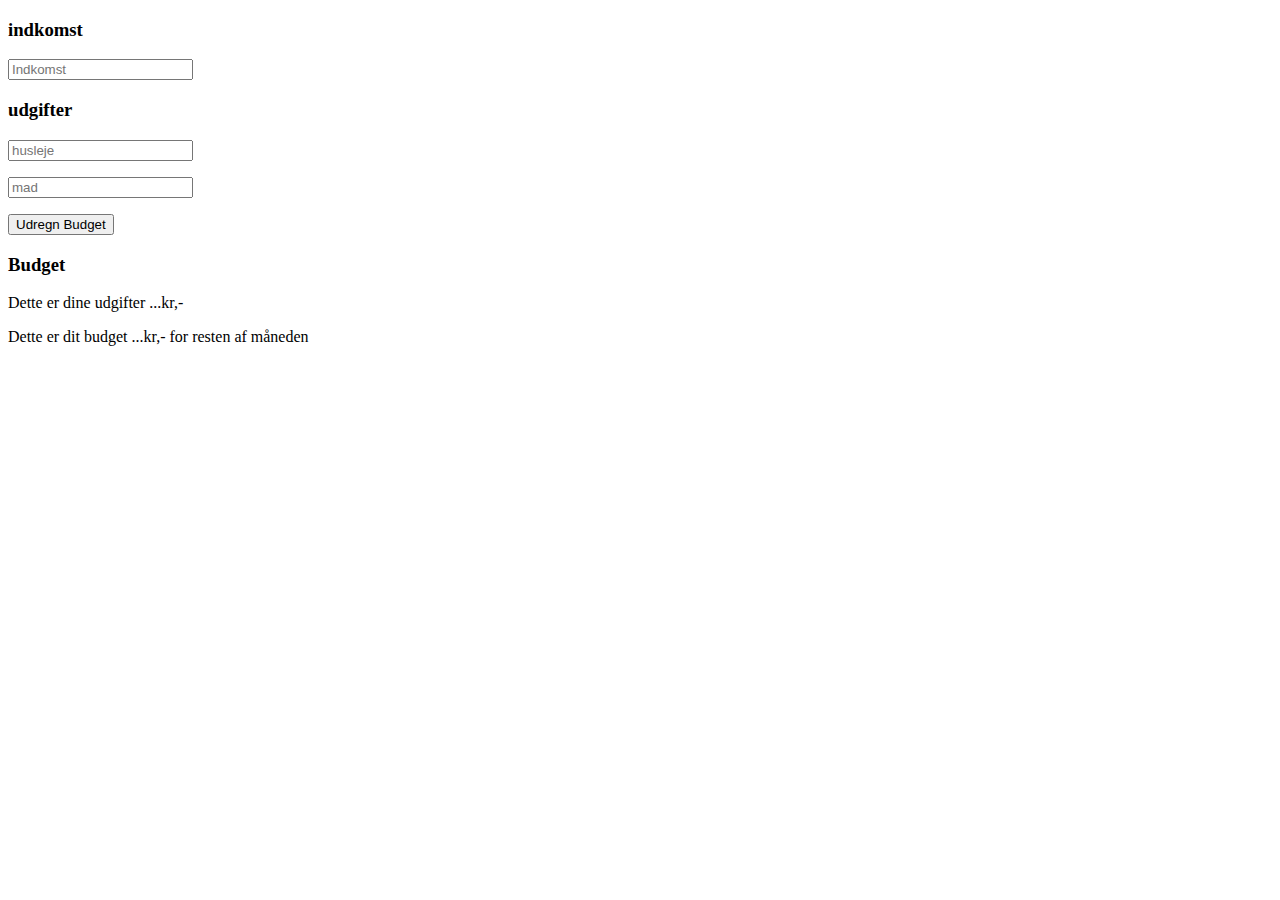
==== index.html @ 0ea12f07 "hurtig test af budget app" ====
<!DOCTYPE html>
<html lang="en">
<head>
    <meta charset="UTF-8">
    <meta http-equiv="X-UA-Compatible" content="IE=edge">
    <meta name="viewport" content="width=device-width, initial-scale=1.0">
    <script src="javascript.js"></script>
    <title>Budget</title>
</head>
<body>
    <h3>indkomst</h3>
    <input type="text" name="indkomst" id="indkomst" placeholder="Indkomst"></p>
    <h3>udgifter</h3>
    <input type="text" name="husleje" id="husleje" placeholder="husleje"></p>
    <input type="text" name="mad" id="mad" placeholder="mad"></p>
    
    <button onclick="add()">Udregn Budget</button>
    
    <h3>Budget</h3>
    <p>Dette er dine udgifter <span id="udgifter">...</span>kr,-</p>
    <p>Dette er dit budget <span id="Budget">...</span>kr,- for resten af måneden</p>
    
</body>
</html>
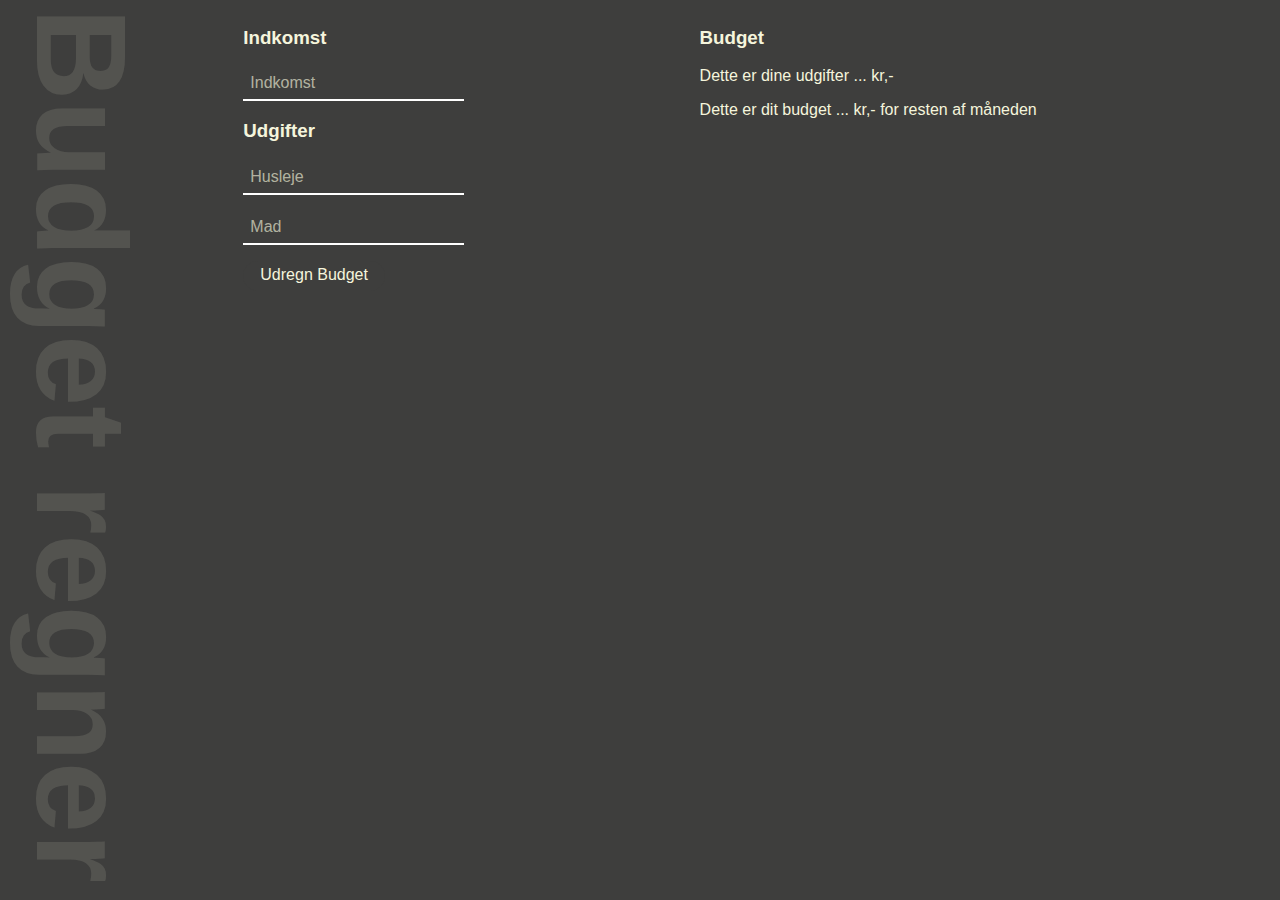
==== commit 54630fb0: "styling" ====
--- a/index.html
+++ b/index.html
@@ -5,20 +5,29 @@
     <meta http-equiv="X-UA-Compatible" content="IE=edge">
     <meta name="viewport" content="width=device-width, initial-scale=1.0">
     <script src="javascript.js"></script>
+    <link rel="stylesheet" href="/style.css">
     <title>Budget</title>
 </head>
 <body>
-    <h3>indkomst</h3>
-    <input type="text" name="indkomst" id="indkomst" placeholder="Indkomst"></p>
-    <h3>udgifter</h3>
-    <input type="text" name="husleje" id="husleje" placeholder="husleje"></p>
-    <input type="text" name="mad" id="mad" placeholder="mad"></p>
-    
-    <button onclick="add()">Udregn Budget</button>
-    
-    <h3>Budget</h3>
-    <p>Dette er dine udgifter <span id="udgifter">...</span>kr,-</p>
-    <p>Dette er dit budget <span id="Budget">...</span>kr,- for resten af måneden</p>
-    
+    <h1>Budget regner</h1>
+<section>
+    <div>
+        
+        <h3>Indkomst</h3>
+        <input type="text" name="indkomst" id="indkomst" placeholder="Indkomst"></p>
+        <h3>Udgifter</h3>
+        <input type="text" name="husleje" id="husleje" placeholder="Husleje"></p>
+        <input type="text" name="mad" id="mad" placeholder="Mad"></p>
+        
+        <button onclick="add()">Udregn Budget</button>
+    </div>
+
+    <div>
+        <h3>Budget</h3>
+        <p>Dette er dine udgifter <span id="udgifter">...</span> kr,-</p>
+        <p>Dette er dit budget <span id="Budget">...</span> kr,- for resten af måneden</p>
+    </div>
+</section>
+
 </body>
 </html>--- a/style.css
+++ b/style.css
@@ -0,0 +1,65 @@
+body {
+  font-family: "Poppins", sans-serif;
+  background-color: #3e3e3d;
+  color: #f5f5dc;
+}
+
+h1 {
+  writing-mode: vertical-rl;
+  font-size: 8rem;
+  padding: 0;
+  margin: 0;
+  position: absolute;
+  color: #f5f5dc1e;
+}
+
+section {
+  display: flex;
+  justify-content: space-evenly;
+}
+
+input {
+  font-family: "Poppins", sans-serif;
+  padding: 7px;
+  font-size: 16px;
+  outline: 0;
+  border-width: 0 0 2px;
+  border-color: #ffffff;
+  background-color: #3e3e3d;
+  color: #f5f5dc;
+  border-style: solid;
+  border-radius: 0px;
+}
+
+input:focus {
+  outline: none;
+}
+
+::-webkit-input-placeholder {
+  /* Chrome/Opera/Safari */
+  font-family: "Poppins", sans-serif;
+  color: #f5f5dca6;
+}
+
+button {
+  font-family: "Poppins", sans-serif;
+  padding: 5px 17px;
+  font-size: 16px;
+  outline: 0;
+  border-width: 0 0 2px;
+  border-color: #ffffff;
+  background-color: #3e3e3d;
+  border-color: #f5f5dc00;
+  color: #f5f5dc;
+  border-style: solid;
+  border-radius: 30px;
+  cursor: pointer;
+  transition: 1s;
+}
+button:hover {
+  border-color: #f5f5dc;
+}
+
+button:focus {
+  outline: none;
+}
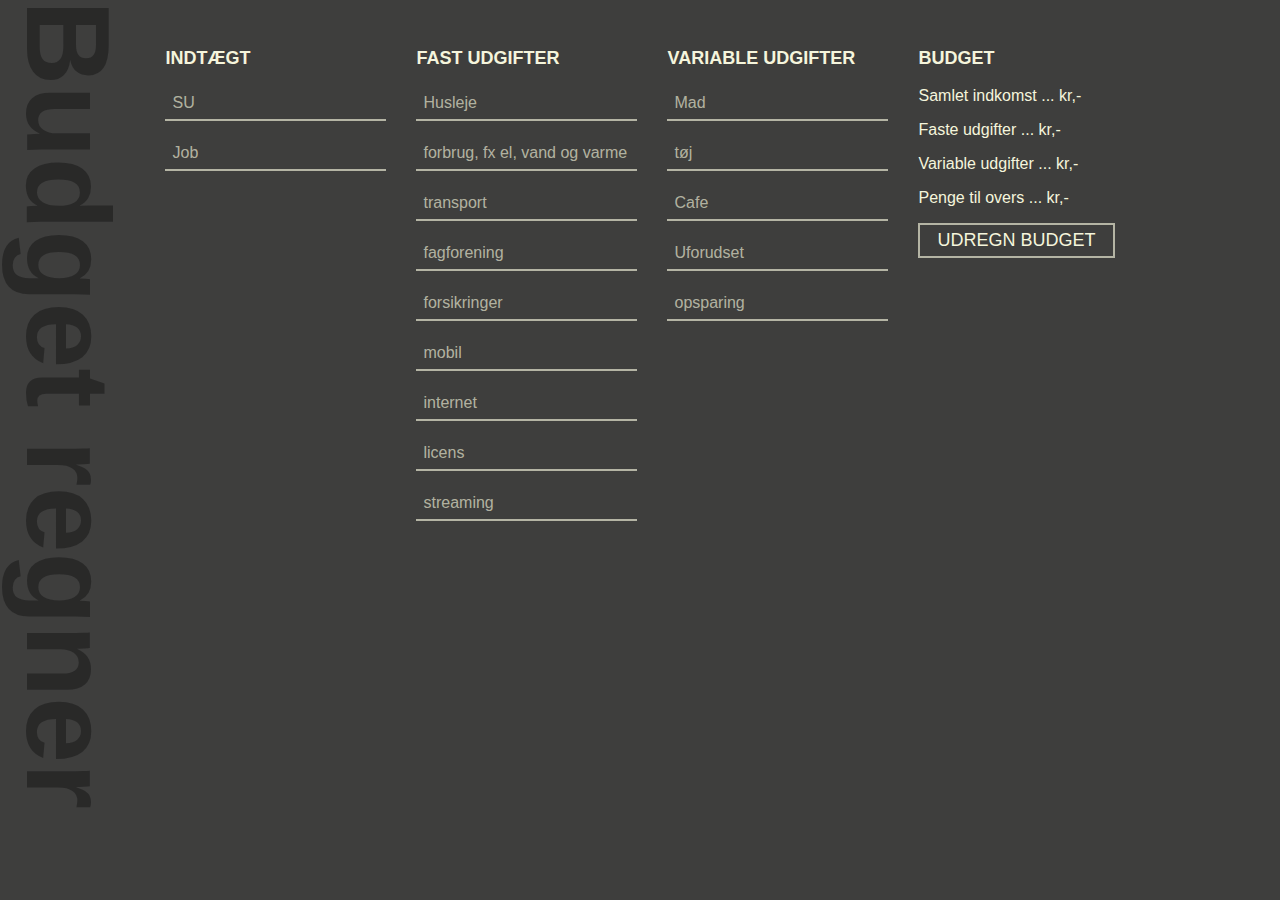
==== commit 99efd9b6: "add more inputs and styling" ====
--- a/index.html
+++ b/index.html
@@ -11,22 +11,53 @@
 <body>
     <h1>Budget regner</h1>
 <section>
+    <div id=udgifter>
+    
     <div>
-        
-        <h3>Indkomst</h3>
-        <input type="text" name="indkomst" id="indkomst" placeholder="Indkomst"></p>
-        <h3>Udgifter</h3>
+        <h3>Indtægt</h3>
+        <input type="text" name="su" id="su" placeholder="SU"></p>
+        <input type="text" name="job" id="job" placeholder="Job"></p>
+    </div>
+
+        <br>
+
+    <div>
+        <h3>Fast udgifter</h3>
         <input type="text" name="husleje" id="husleje" placeholder="Husleje"></p>
+        <input type="text" name="forbrug" id="forbrug" placeholder="forbrug, fx el, vand og varme"></p>
+        <input type="text" name="transport" id="transport" placeholder="transport"></p>
+        <input type="text" name="fagforening" id="fagforening" placeholder="fagforening"></p>
+        <input type="text" name="forsikringer" id="forsikringer" placeholder="forsikringer"></p>
+        <input type="text" name="mobil" id="mobil" placeholder="mobil"></p>
+        <input type="text" name="internet" id="internet" placeholder="internet"></p>
+        <input type="text" name="licens" id="licens" placeholder="licens"></p>
+        <input type="text" name="streaming" id="streaming" placeholder="streaming"></p>
+    </div>
+
+        <br>
+
+    <div>
+        <h3>Variable udgifter</h3>
         <input type="text" name="mad" id="mad" placeholder="Mad"></p>
-        
+        <input type="text" name="tøj" id="tøj" placeholder="tøj"></p>
+        <input type="text" name="cafe" id="cafe" placeholder="Cafe"></p>
+        <input type="text" name="uforudset" id="uforudset" placeholder="Uforudset"></p>
+        <input type="text" name="opsparing" id="opsparing" placeholder="opsparing"></p>
+    </div>
+
+           <div>
+        <h3>Budget</h3>
+        <p>Samlet indkomst <span id="indkomst">...</span> kr,-</p>
+        <p>Faste udgifter <span id="fasteudgifter">...</span> kr,-</p>
+        <p>Variable udgifter <span id="variableUdgifter">...</span> kr,-</p>
+        <p>Penge til overs <span id="budget">...</span> kr,-</p>
+
         <button onclick="add()">Udregn Budget</button>
     </div>
 
-    <div>
-        <h3>Budget</h3>
-        <p>Dette er dine udgifter <span id="udgifter">...</span> kr,-</p>
-        <p>Dette er dit budget <span id="Budget">...</span> kr,- for resten af måneden</p>
     </div>
+
+
 </section>
 
 </body>
--- a/style.css
+++ b/style.css
@@ -1,4 +1,6 @@
 body {
+  padding: 0;
+  margin: 0;
   font-family: "Poppins", sans-serif;
   background-color: #3e3e3d;
   color: #f5f5dc;
@@ -6,16 +8,29 @@
 
 h1 {
   writing-mode: vertical-rl;
-  font-size: 8rem;
+  font-size: 7.4rem;
   padding: 0;
   margin: 0;
   position: absolute;
-  color: #f5f5dc1e;
+  color: rgba(26, 26, 25, 0.582);
+}
+
+h3 {
+  text-transform: uppercase;
+  font-size: 18px;
 }
 
 section {
   display: flex;
   justify-content: space-evenly;
+}
+
+#udgifter {
+  display: flex;
+}
+
+div {
+  padding: 15px;
 }
 
 input {
@@ -24,13 +39,16 @@
   font-size: 16px;
   outline: 0;
   border-width: 0 0 2px;
-  border-color: #ffffff;
+  border-color: #f5f5dca6;
   background-color: #3e3e3d;
   color: #f5f5dc;
   border-style: solid;
   border-radius: 0px;
+  transition: 0.5s;
 }
-
+input:hover {
+  border-color: #fff;
+}
 input:focus {
   outline: none;
 }
@@ -44,22 +62,50 @@
 button {
   font-family: "Poppins", sans-serif;
   padding: 5px 17px;
-  font-size: 16px;
+  font-size: 18px;
+  text-transform: uppercase;
   outline: 0;
-  border-width: 0 0 2px;
-  border-color: #ffffff;
+  border-width: 2px;
+  border-color: #f5f5dca6;
   background-color: #3e3e3d;
-  border-color: #f5f5dc00;
   color: #f5f5dc;
   border-style: solid;
-  border-radius: 30px;
+  border-radius: 0px;
   cursor: pointer;
-  transition: 1s;
+  transition: 0.5s;
 }
 button:hover {
-  border-color: #f5f5dc;
+  border-color: #fff;
+  color: #fff;
 }
 
 button:focus {
   outline: none;
 }
+
+@media screen and (max-width: 1000px) {
+  html,
+  body {
+    width: auto !important;
+    overflow-x: hidden !important;
+  }
+
+  h1 {
+    left: 230px;
+    font-size: 6rem;
+  }
+
+  #udgifter {
+    display: flex;
+    flex-direction: column;
+  }
+
+  section {
+    display: flex;
+    width: 255px;
+  }
+
+  div {
+    padding: 5px;
+  }
+}
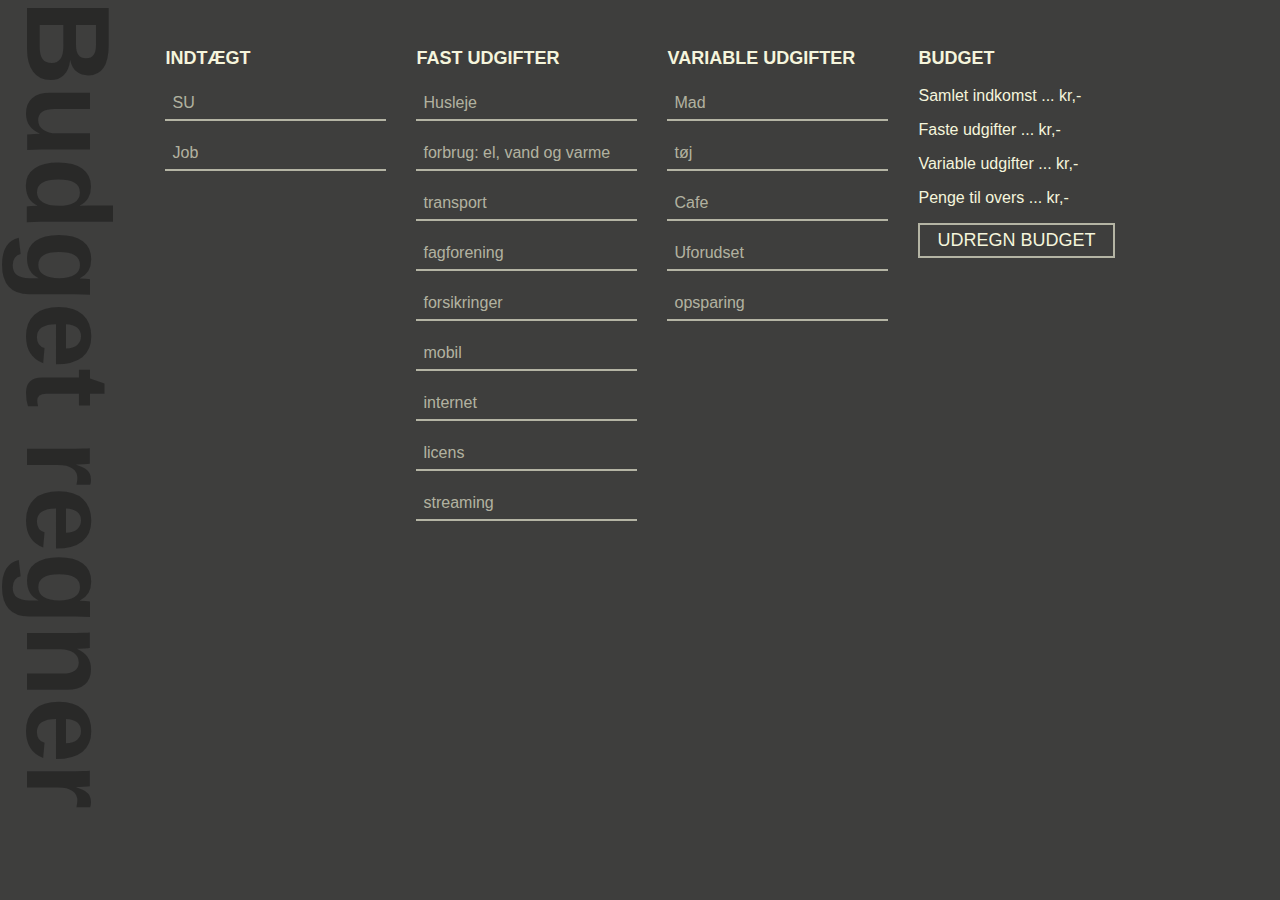
==== commit b1b1cd5c: "+" ====
--- a/index.html
+++ b/index.html
@@ -24,7 +24,7 @@
     <div>
         <h3>Fast udgifter</h3>
         <input type="text" name="husleje" id="husleje" placeholder="Husleje"></p>
-        <input type="text" name="forbrug" id="forbrug" placeholder="forbrug, fx el, vand og varme"></p>
+        <input type="text" name="forbrug" id="forbrug" placeholder="forbrug: el, vand og varme"></p>
         <input type="text" name="transport" id="transport" placeholder="transport"></p>
         <input type="text" name="fagforening" id="fagforening" placeholder="fagforening"></p>
         <input type="text" name="forsikringer" id="forsikringer" placeholder="forsikringer"></p>
--- a/style.css
+++ b/style.css
@@ -91,7 +91,7 @@
   }
 
   h1 {
-    left: 230px;
+    left: 260px;
     font-size: 6rem;
   }
 
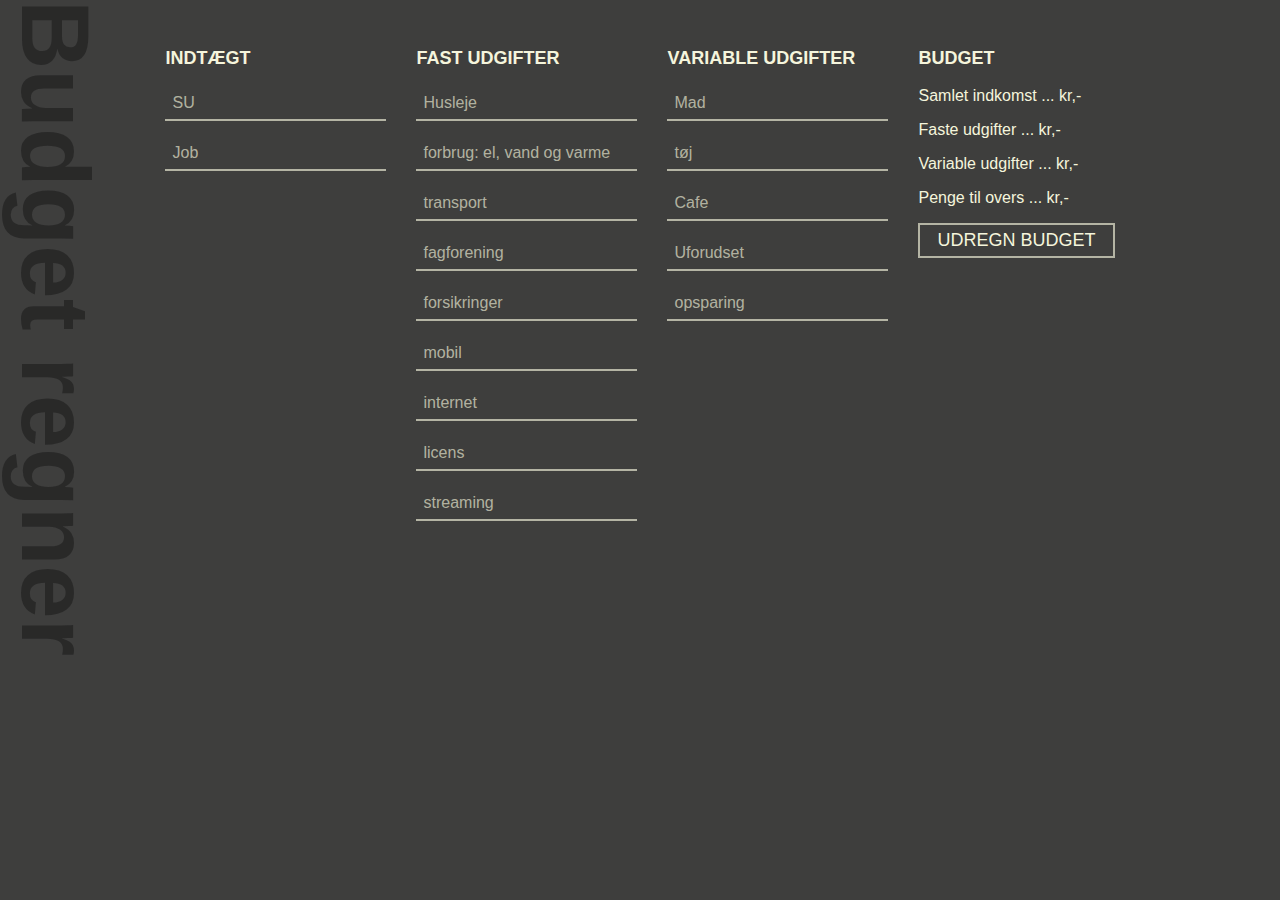
==== commit 71bf0fd5: "1" ====
--- a/index.html
+++ b/index.html
@@ -11,7 +11,7 @@
 <body>
     <h1>Budget regner</h1>
 <section>
-    <div id=udgifter>
+    <div id=udgifter1>
     
     <div>
         <h3>Indtægt</h3>
--- a/style.css
+++ b/style.css
@@ -8,7 +8,7 @@
 
 h1 {
   writing-mode: vertical-rl;
-  font-size: 7.4rem;
+  font-size: 6rem;
   padding: 0;
   margin: 0;
   position: absolute;
@@ -25,7 +25,7 @@
   justify-content: space-evenly;
 }
 
-#udgifter {
+#udgifter1 {
   display: flex;
 }
 
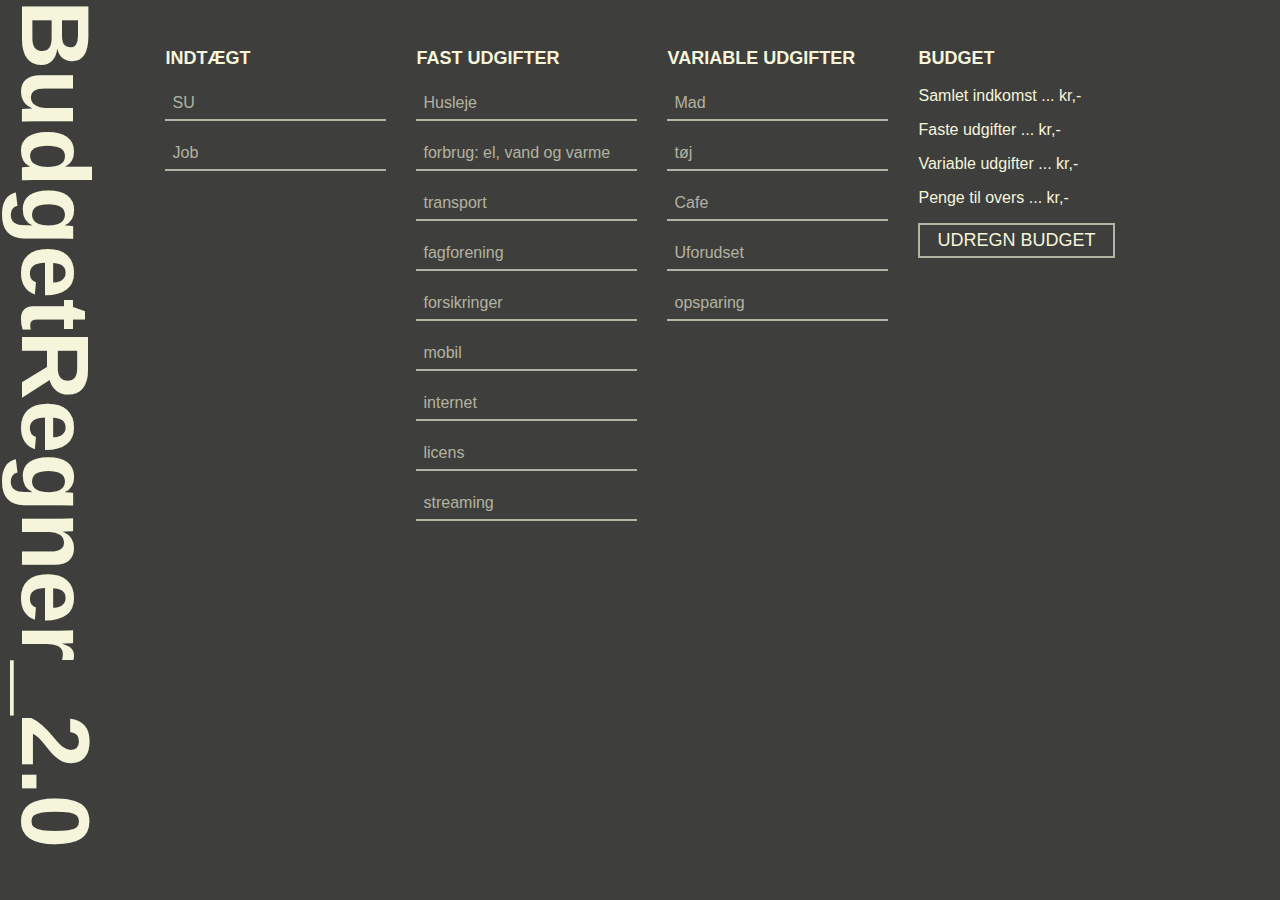
==== commit 9362fd43: "links to different version" ====
--- a/index.html
+++ b/index.html
@@ -9,8 +9,10 @@
     <title>Budget</title>
 </head>
 <body>
-    <h1>Budget regner</h1>
+   
+    <a href ="/test.html">BudgetRegner_2.0</a>
 <section>
+
     <div id=udgifter1>
     
     <div>
--- a/style.css
+++ b/style.css
@@ -3,6 +3,22 @@
   margin: 0;
   font-family: "Poppins", sans-serif;
   background-color: #3e3e3d;
+  color: #f5f5dc;
+}
+
+a {
+  writing-mode: vertical-rl;
+  font-size: 6rem;
+  font-weight: 600;
+  padding: 0;
+  margin: 0;
+  position: absolute;
+  color: rgba(26, 26, 25, 0.582);
+  text-decoration: none;
+  transition: 0.5s;
+}
+
+a:hover {
   color: #f5f5dc;
 }
 
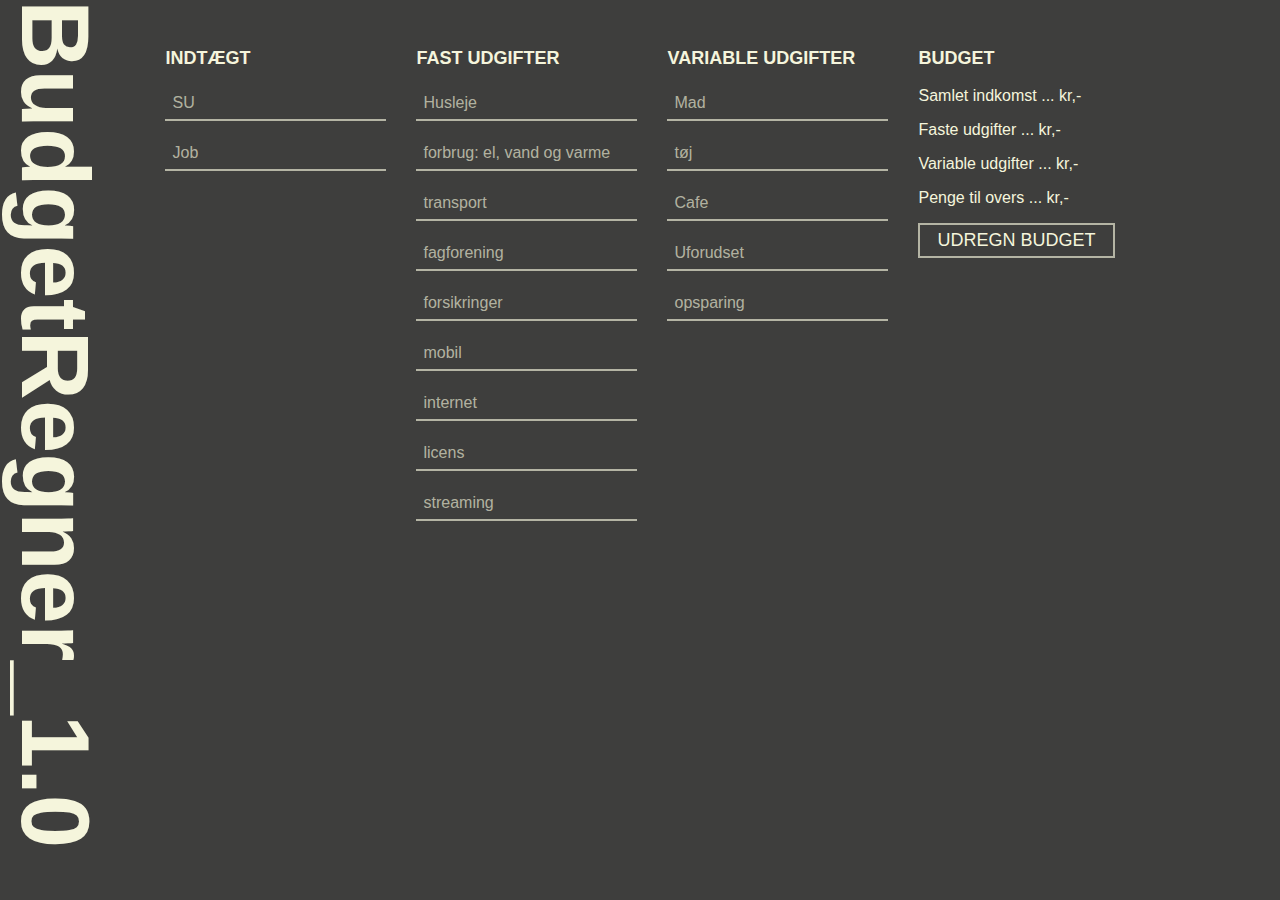
==== commit e06789aa: "+" ====
--- a/index.html
+++ b/index.html
@@ -10,7 +10,7 @@
 </head>
 <body>
    
-    <a href ="/test.html">BudgetRegner_2.0</a>
+    <a href ="/test.html">BudgetRegner_1.0</a>
 <section>
 
     <div id=udgifter1>
